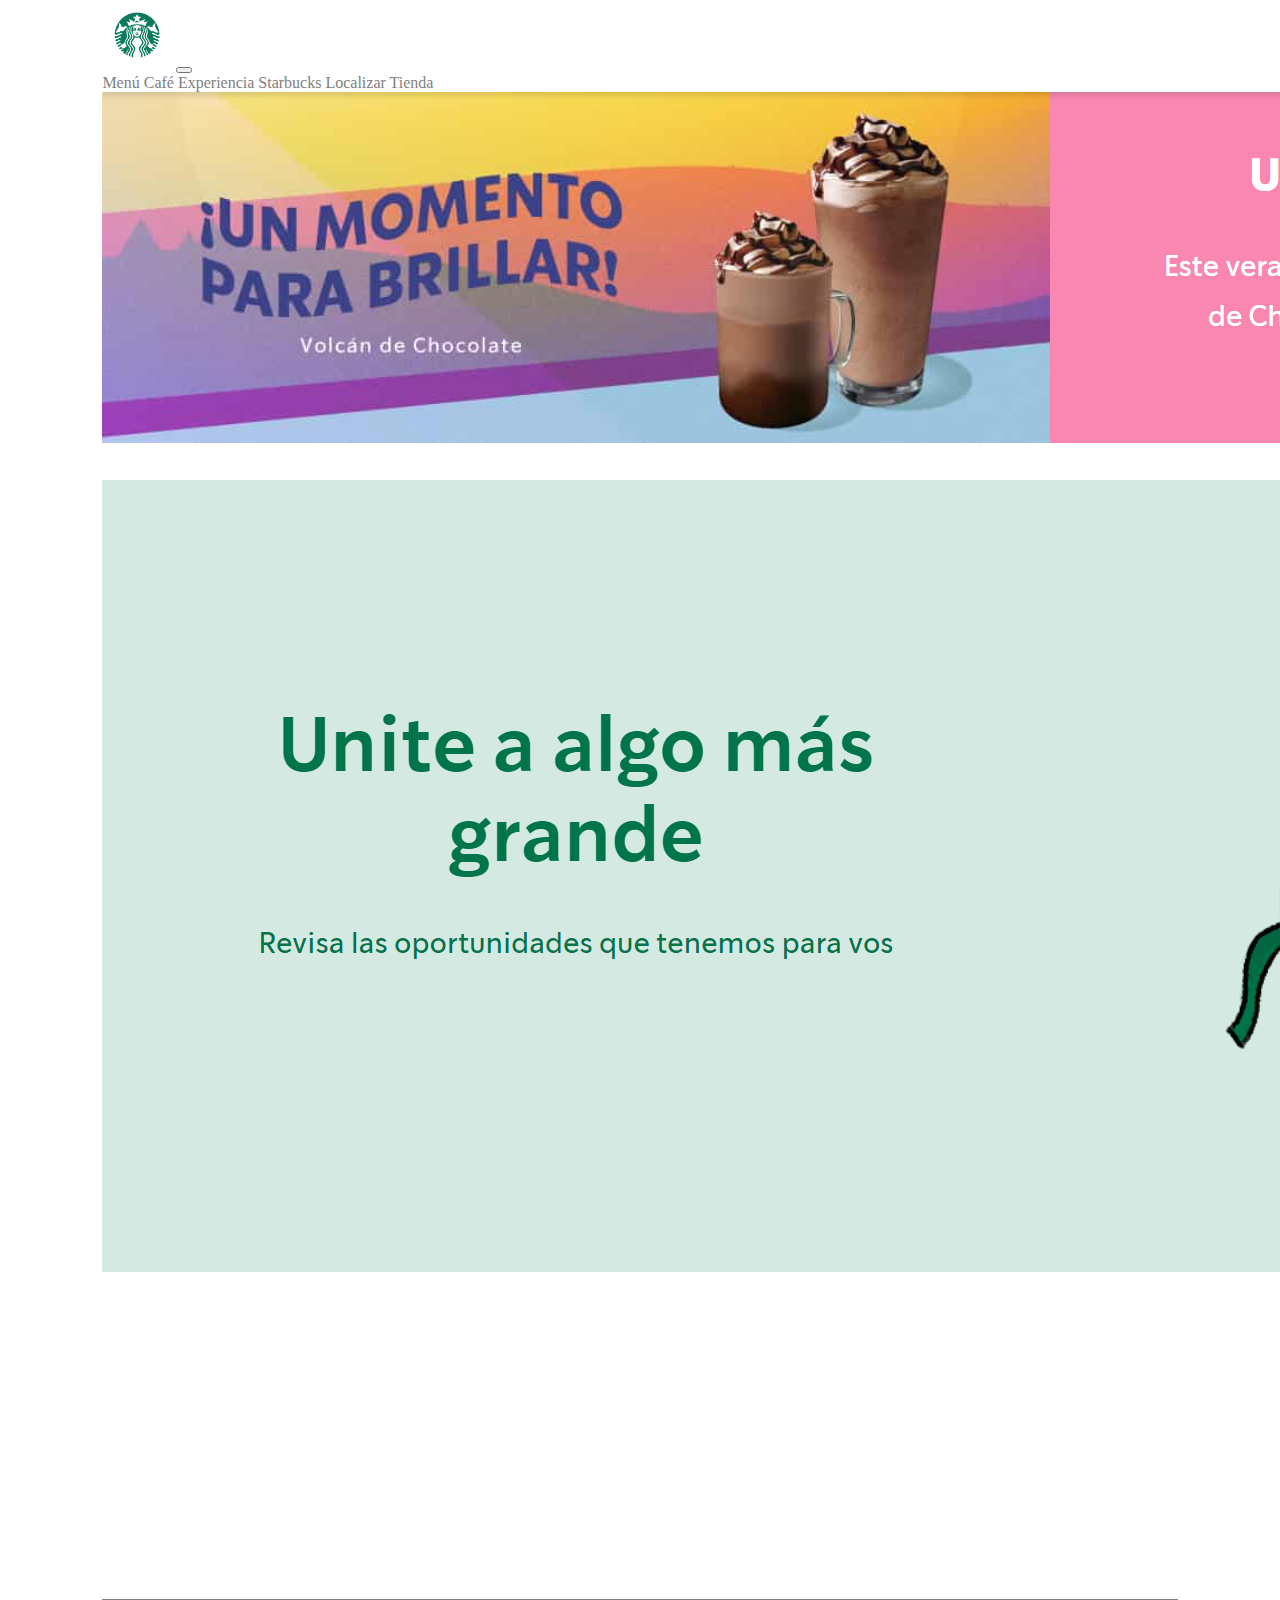
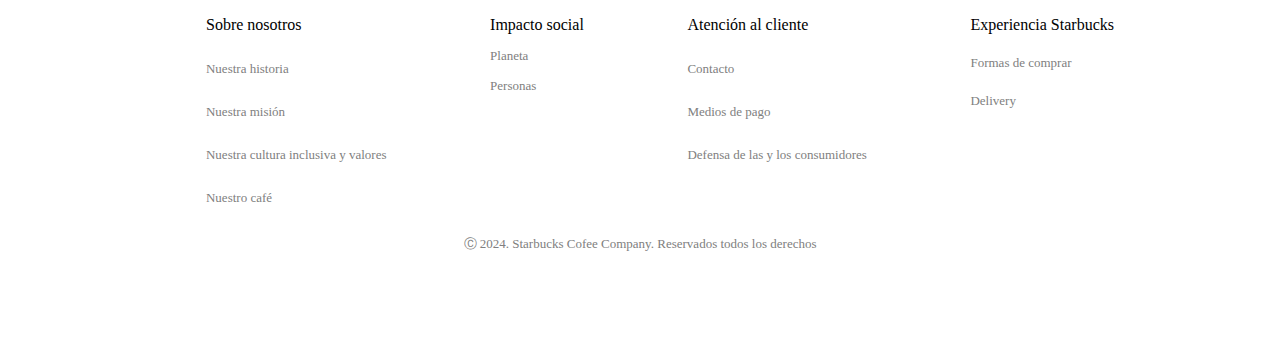
==== index.html @ 3f712991 "mi primer commit" ====
<!doctype html>
<html lang="en">
  <head>
    <meta charset="utf-8">
    <meta name="viewport" content="width=device-width, initial-scale=1">
    <title>Bootstrap demo</title>
    <link href="https://cdn.jsdelivr.net/npm/bootstrap@5.3.2/dist/css/bootstrap.min.css" rel="stylesheet" integrity="sha384-T3c6CoIi6uLrA9TneNEoa7RxnatzjcDSCmG1MXxSR1GAsXEV/Dwwykc2MPK8M2HN" crossorigin="anonymous">

    <link rel="stylesheet" href="style.css">
  </head>
  <body>

    <header class=>
        <nav class="navbar navbar-expand-lg bg-body-tertiary">
            <div class="container-fluid">
              <a class="navbar-brand" href="index.html"><img src="logo/starbucks-logo-starbucks-icon-transparent-free-png.webp" alt="" width="70px"></a>
              <button class="navbar-toggler" type="button" data-bs-toggle="collapse" data-bs-target="#navbarNavAltMarkup" aria-controls="navbarNavAltMarkup" aria-expanded="false" aria-label="Toggle navigation">
                <span class="navbar-toggler-icon"></span>
              </button>
              <div class="collapse navbar-collapse" id="navbarNavAltMarkup">
                <div class="navbar-nav">
                  <a class="nav-link" aria-current="page" href="menu.html">Menú</a>
                  <a class="nav-link" href="cafe.html">Café</a>
                  <a class="nav-link" href="experiencia.html">Experiencia Starbucks</a>
                  <a class="nav-link" href="https://www.starbucks.com.ar/stores">Localizar Tienda</a>
                </div>
              </div>
            </div>
          </nav>
    </header>

    <section>
        <div class="container-xl">
            <img src="home/unmomento.png" class="img-fluid" alt="...">
        </div>

        <div class="container-xl img-unete">
            <img src="home/unete.png" class="img-fluid" alt="...">
        </div>
    </section>

    
    <section class="flex-container">
        <div>
            <ul>
                <li>Sobre nosotros</li>
                <li class="lista"><a href="nuestra.html">Nuestra historia</a></li>
                <li class="lista"><a href="">Nuestra misión</a></li>
                <li class="lista"><a href="">Nuestra cultura inclusiva y valores</a></li>
                <li class="lista"><a href="">Nuestro café</a></li>
            </ul>
        </div>
        <div>
            <ul>
                <li>Impacto social</li>
                <li class="lista"><a href="">Planeta</a></li>
                <li class="lista"><a href="">Personas</a></li>
            </ul>
        </div>
        <div>
            <ul>
                <li>Atención al cliente</li>
                <li class="lista"><a href="">Contacto</a></li>
                <li class="lista"><a href="">Medios de pago</a></li>
                <li class="lista"><a href="">Defensa de las y los consumidores</a></li>
            </ul>
        </div>
        <div>
            <ul>
                <li>Experiencia Starbucks</li>
                <li class="lista"><a href="">Formas de comprar</a></li>
                <li class="lista"><a href="">Delivery</a></li>
            </ul>
        </div>
    </section>
    
    <footer>
        <p>Ⓒ 2024. Starbucks Cofee Company. Reservados todos los derechos</p>
    </footer>



    <script src="https://cdn.jsdelivr.net/npm/bootstrap@5.3.2/dist/js/bootstrap.bundle.min.js" integrity="sha384-C6RzsynM9kWDrMNeT87bh95OGNyZPhcTNXj1NW7RuBCsyN/o0jlpcV8Qyq46cDfL" crossorigin="anonymous"></script>
  </body>
</html>
---- style.css ----
body{
    margin: 0% 8% 8% 8%;
}

.flex-container{
    display: flex;
    flex-direction: row;
    justify-content: space-evenly;
    margin-top: 30%;
    border-top: 0.5px solid gray;
}

.img-unete{
    margin-top: 3%;
}

.lista{
    margin-top: 15%;
    font-size: small;

}

footer{
    display: inline;
    text-align: center;
    color: gray;
    font-size: small;
}

a{
    text-decoration: none;
    color: gray;
}


ul{
    list-style: none;
}

.bebidas-grilla{
    display: grid;
    grid-template-rows: 1fr 1fr 1fr;
    grid-template-columns: 1fr 1fr 1fr;
    grid-template-areas: 
    "bebida1 bebida2 bebida3"
    "bebida4 bebida5 bebida6"
    "bebida7"              ;
}

.bebida1{
    grid-area: bebida1;
}

.bebida2{
    grid-area: bebida2;
}

.bebida3{
    grid-area: bebida3;
}

.bebida4{
    grid-area: bebida4;
}

.bebida5{
    grid-area: bebida5;
}

.bebida6{
    grid-area: bebida6;
}

.bebida7{
    grid-area: bebida7;
}
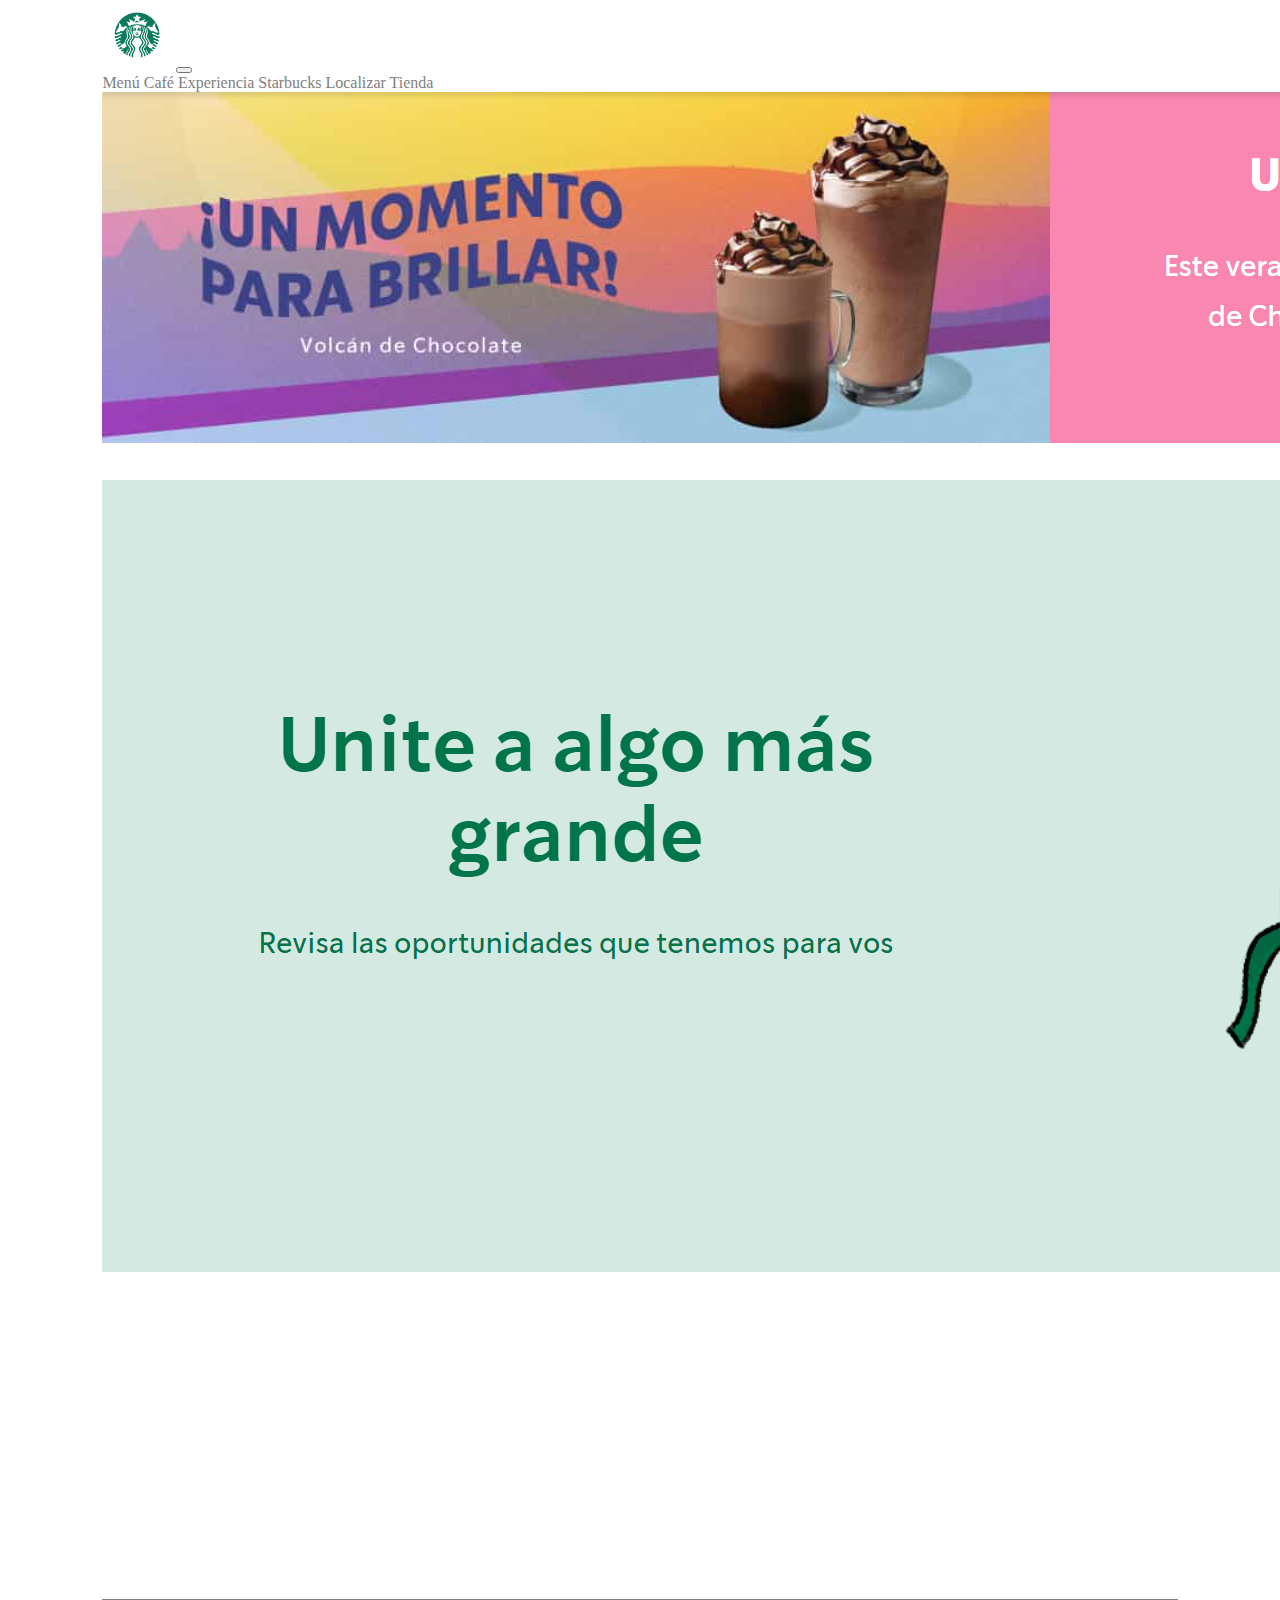
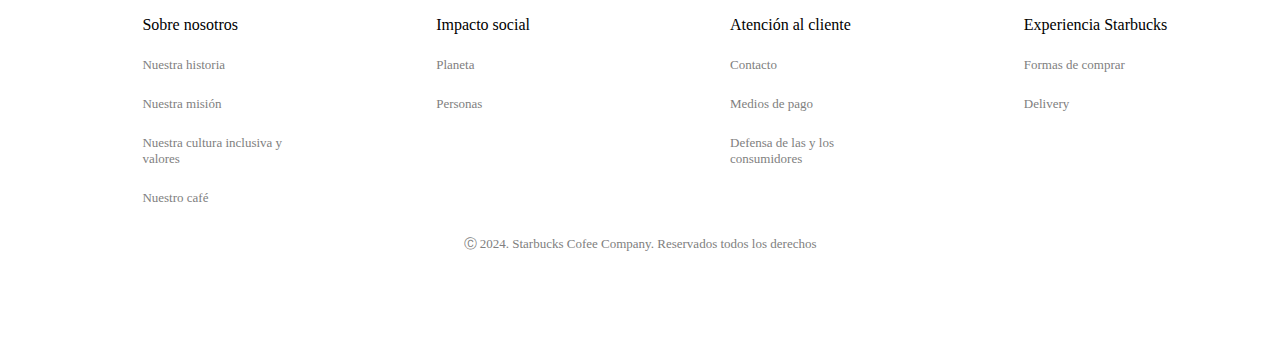
==== commit f32c4694: "hice git-container de todos los index" ====
--- a/index.html
+++ b/index.html
@@ -10,9 +10,9 @@
   </head>
   <body>
 
-    <header class=>
+    <header>
         <nav class="navbar navbar-expand-lg bg-body-tertiary">
-            <div class="container-fluid">
+            <div class="container">
               <a class="navbar-brand" href="index.html"><img src="logo/starbucks-logo-starbucks-icon-transparent-free-png.webp" alt="" width="70px"></a>
               <button class="navbar-toggler" type="button" data-bs-toggle="collapse" data-bs-target="#navbarNavAltMarkup" aria-controls="navbarNavAltMarkup" aria-expanded="false" aria-label="Toggle navigation">
                 <span class="navbar-toggler-icon"></span>
@@ -39,41 +39,42 @@
         </div>
     </section>
 
-    
-    <section class="flex-container">
-        <div>
-            <ul>
-                <li>Sobre nosotros</li>
-                <li class="lista"><a href="nuestra.html">Nuestra historia</a></li>
-                <li class="lista"><a href="">Nuestra misión</a></li>
-                <li class="lista"><a href="">Nuestra cultura inclusiva y valores</a></li>
-                <li class="lista"><a href="">Nuestro café</a></li>
-            </ul>
-        </div>
-        <div>
-            <ul>
-                <li>Impacto social</li>
-                <li class="lista"><a href="">Planeta</a></li>
-                <li class="lista"><a href="">Personas</a></li>
-            </ul>
-        </div>
-        <div>
-            <ul>
-                <li>Atención al cliente</li>
-                <li class="lista"><a href="">Contacto</a></li>
-                <li class="lista"><a href="">Medios de pago</a></li>
-                <li class="lista"><a href="">Defensa de las y los consumidores</a></li>
-            </ul>
-        </div>
-        <div>
-            <ul>
-                <li>Experiencia Starbucks</li>
-                <li class="lista"><a href="">Formas de comprar</a></li>
-                <li class="lista"><a href="">Delivery</a></li>
-            </ul>
-        </div>
-    </section>
-    
+
+    <section class="grid-container">
+      <div class="columna1">
+          <ul>
+              <li>Sobre nosotros</li>
+              <li class="lista"><a href="nuestra.html">Nuestra historia</a></li>
+              <li class="lista"><a href="">Nuestra misión</a></li>
+              <li class="lista"><a href="">Nuestra cultura inclusiva y valores</a></li>
+              <li class="lista"><a href="">Nuestro café</a></li>
+          </ul>
+      </div>
+      <div class="columna2">
+          <ul>
+              <li>Impacto social</li>
+              <li class="lista"><a href="">Planeta</a></li>
+              <li class="lista"><a href="">Personas</a></li>
+          </ul>
+      </div>
+      <div class="columna3">
+          <ul>
+              <li>Atención al cliente</li>
+              <li class="lista"><a href="">Contacto</a></li>
+              <li class="lista"><a href="">Medios de pago</a></li>
+              <li class="lista"><a href="">Defensa de las y los consumidores</a></li>
+          </ul>
+      </div>
+      <div class="columna4">
+          <ul>
+              <li>Experiencia Starbucks</li>
+              <li class="lista"><a href="">Formas de comprar</a></li>
+              <li class="lista"><a href="">Delivery</a></li>
+          </ul>
+      </div>
+  </section>
+
+  
     <footer>
         <p>Ⓒ 2024. Starbucks Cofee Company. Reservados todos los derechos</p>
     </footer>
--- a/style.css
+++ b/style.css
@@ -1,13 +1,5 @@
 body{
     margin: 0% 8% 8% 8%;
-}
-
-.flex-container{
-    display: flex;
-    flex-direction: row;
-    justify-content: space-evenly;
-    margin-top: 30%;
-    border-top: 0.5px solid gray;
 }
 
 .img-unete{
@@ -37,40 +29,73 @@
     list-style: none;
 }
 
-.bebidas-grilla{
+.grid-container{
     display: grid;
-    grid-template-rows: 1fr 1fr 1fr;
-    grid-template-columns: 1fr 1fr 1fr;
+    grid-template-columns: 1fr 1fr 1fr 1fr;
+    grid-template-rows: 1fr;
+
     grid-template-areas: 
-    "bebida1 bebida2 bebida3"
-    "bebida4 bebida5 bebida6"
-    "bebida7"              ;
+    "columna1 columna2 columna3 columna4";
+
+    gap: 100px;
+
+    display: grid;
+    grid-template-columns: 1fr 1fr 1fr 1fr;
+    grid-template-rows: 1fr;
+    margin-top: 30%;
+    border-top: 0.5px solid gray;
+ }
+    
+    .columna1{
+        grid-area: columna1;
+    }
+    
+    .columna2{
+        grid-area: columna2;
+    }
+    
+    .columna3{
+        grid-area: columna3;
+    }
+    
+    .columna4{
+        grid-area: columna4;
+    }
+
+@media (min-width:200px) and (max-width:800px){
+    .grid-container{
+        display: grid;
+        grid-template-columns: 1fr;
+        grid-template-rows: 1fr 1fr 1fr 1fr;
+    
+        grid-template-areas: 
+        "columna1"
+        "columna2"
+        "columna3"
+        "columna4";
+    
+        gap: 100px;
+    
+        display: flex;
+        flex-direction: column;
+        justify-content: space-evenly;
+        margin-top: 30%;
+        border-top: 0.5px solid gray;
+    }
+    
+    .columna1{
+        grid-area: columna1;
+    }
+    
+    .columna2{
+        grid-area: columna2;
+    }
+    
+    .columna3{
+        grid-area: columna3;
+    }
+    
+    .columna4{
+        grid-area: columna4;
+    }
 }
-
-.bebida1{
-    grid-area: bebida1;
-}
-
-.bebida2{
-    grid-area: bebida2;
-}
-
-.bebida3{
-    grid-area: bebida3;
-}
-
-.bebida4{
-    grid-area: bebida4;
-}
-
-.bebida5{
-    grid-area: bebida5;
-}
-
-.bebida6{
-    grid-area: bebida6;
-}
-
-.bebida7{
-    grid-area: bebida7;
-}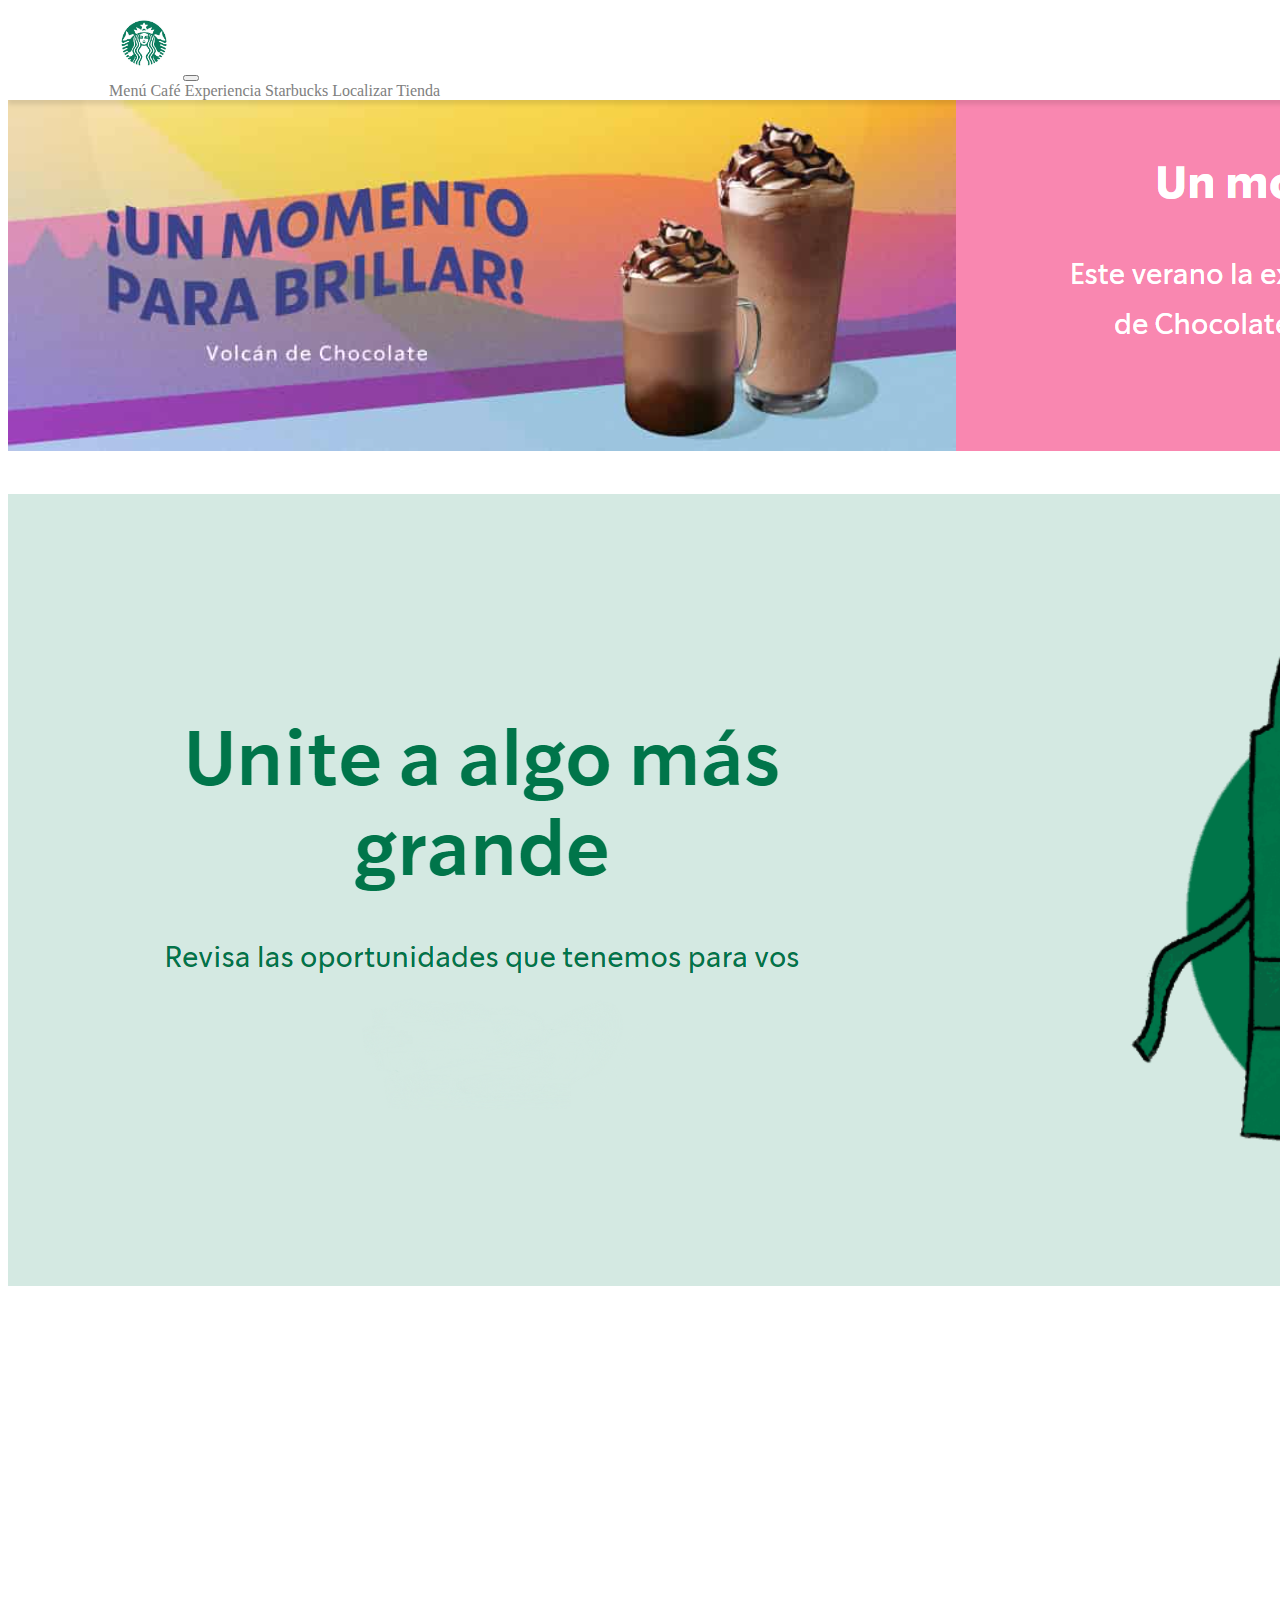
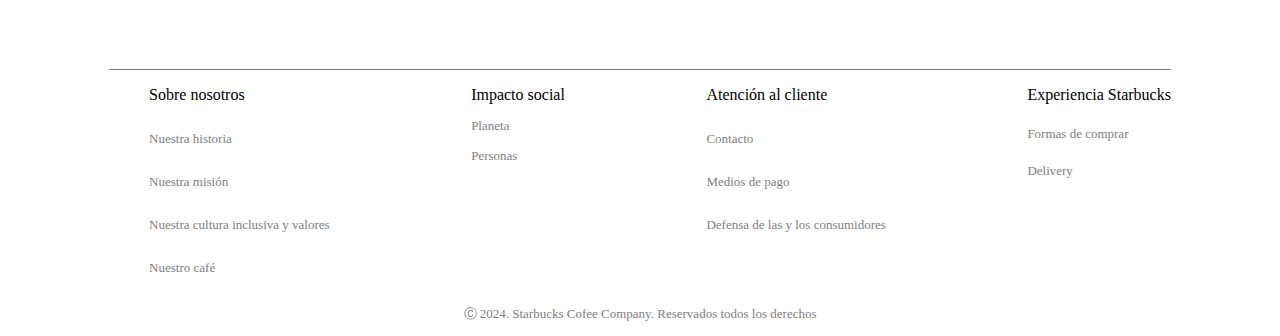
==== commit 0174ad63: "arregle el margen de los index" ====
--- a/index.html
+++ b/index.html
@@ -11,7 +11,7 @@
   <body>
 
     <header>
-        <nav class="navbar navbar-expand-lg bg-body-tertiary">
+        <nav class="navbar navbar-expand-lg bg-body-tertiary nav">
             <div class="container">
               <a class="navbar-brand" href="index.html"><img src="logo/starbucks-logo-starbucks-icon-transparent-free-png.webp" alt="" width="70px"></a>
               <button class="navbar-toggler" type="button" data-bs-toggle="collapse" data-bs-target="#navbarNavAltMarkup" aria-controls="navbarNavAltMarkup" aria-expanded="false" aria-label="Toggle navigation">
--- a/style.css
+++ b/style.css
@@ -1,5 +1,5 @@
-body{
-    margin: 0% 8% 8% 8%;
+nav{
+    margin: 0% 8% 0% 8%;
 }
 
 .img-unete{
@@ -37,12 +37,12 @@
     grid-template-areas: 
     "columna1 columna2 columna3 columna4";
 
-    gap: 100px;
-
-    display: grid;
-    grid-template-columns: 1fr 1fr 1fr 1fr;
-    grid-template-rows: 1fr;
-    margin-top: 30%;
+    
+    
+    display: flex;
+    flex-direction: row;
+    justify-content:space-between;
+    margin: 30% 8% 0% 8%;
     border-top: 0.5px solid gray;
  }
     
@@ -99,3 +99,49 @@
         grid-area: columna4;
     }
 }
+
+.body-menu{
+    margin: 0% 8% 0% 8%;
+}
+
+.disfrutalos{
+    font-size: large;
+}
+
+.conoce{
+   font-size: 30px;
+}
+
+.bebida{
+    font-size: 100%;
+    margin-top: 70px;
+    border-bottom: 1px solid black;
+    border-top: 1px solid black;
+    padding: 20px;
+}
+
+.comida{
+    font-size: 100%;
+    margin-top: 70px;
+    border-bottom: 1px solid black;
+    border-top: 1px solid black;
+    padding: 20px;
+}
+
+.en-casa{
+    font-size: 100%;
+    margin-top: 70px;
+    border-bottom: 1px solid black;
+    border-top: 1px solid black;
+    padding: 20px;
+}
+
+.nuestro-cafe{
+    font-size: 300%;
+    font-weight: bolder;
+    color: white;
+    background-color: #184a17;
+    text-align: center;
+    margin: 0%;
+    padding: 70px;
+}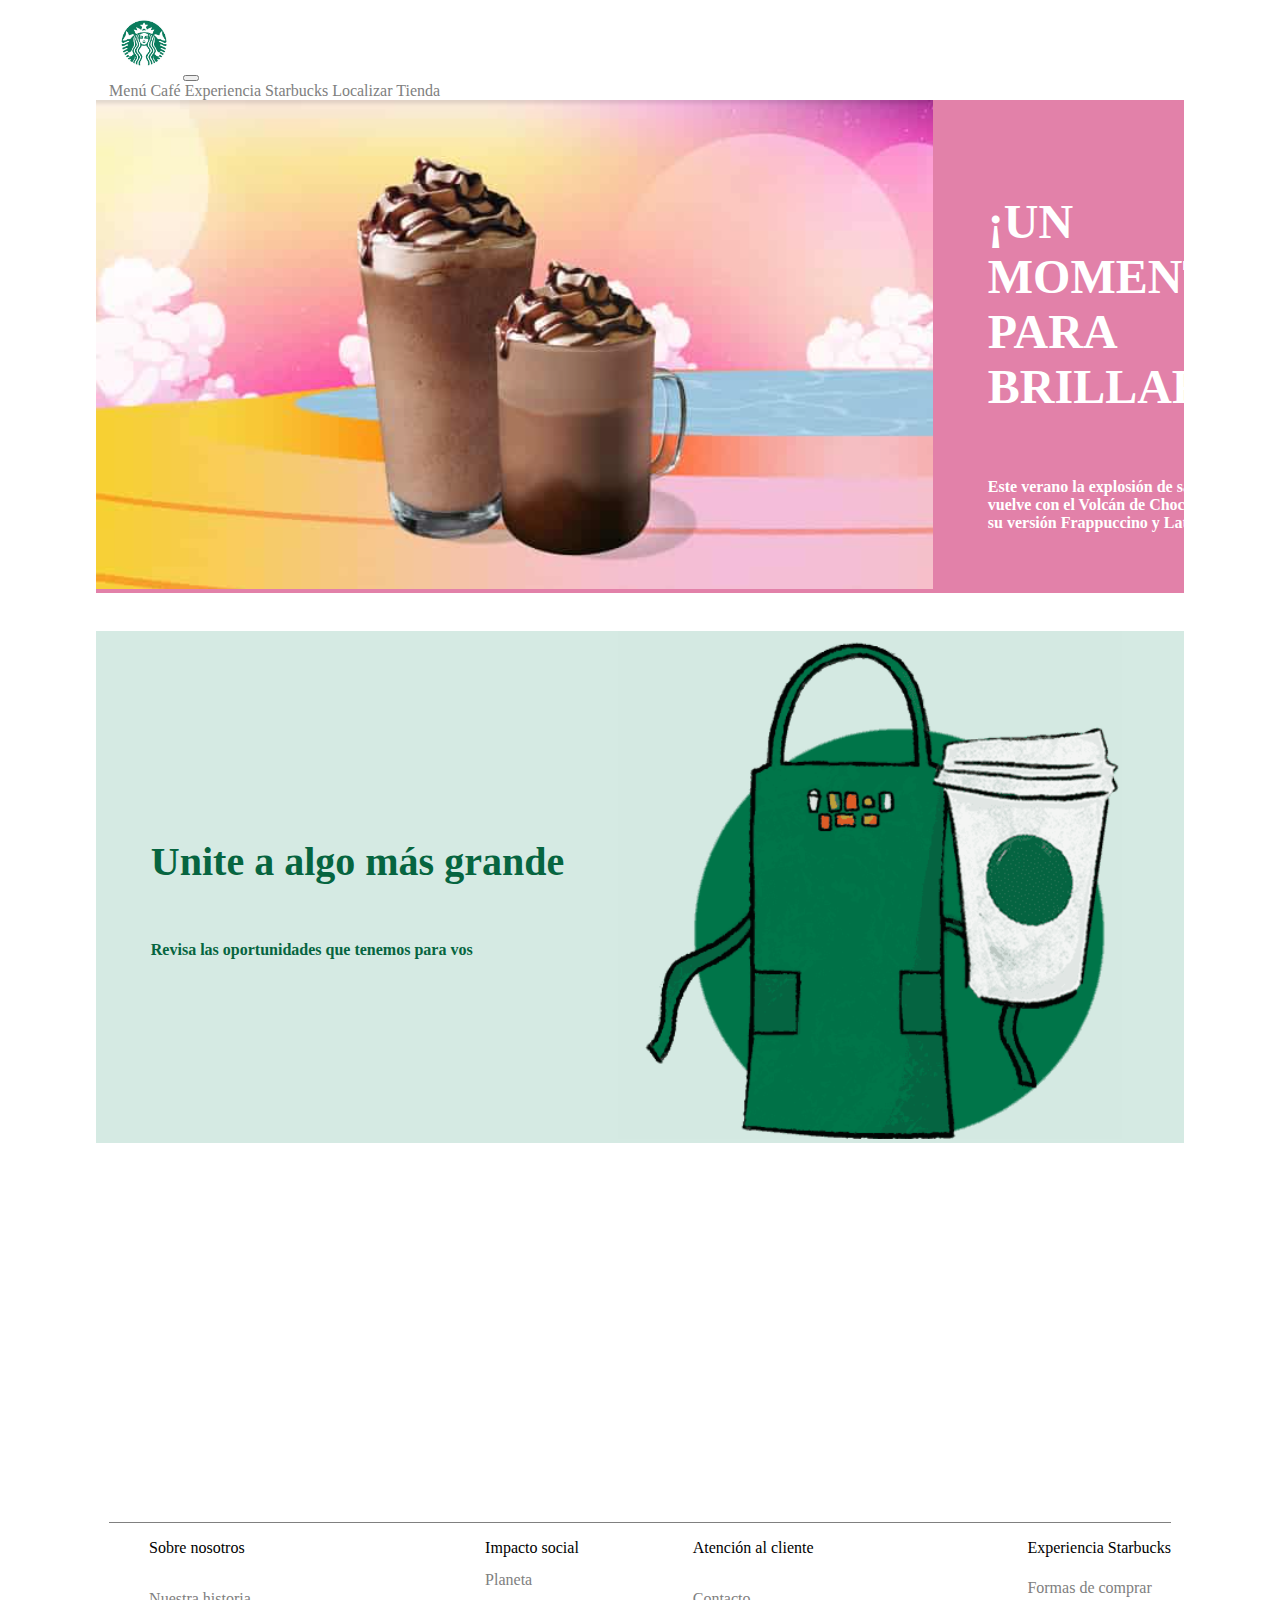
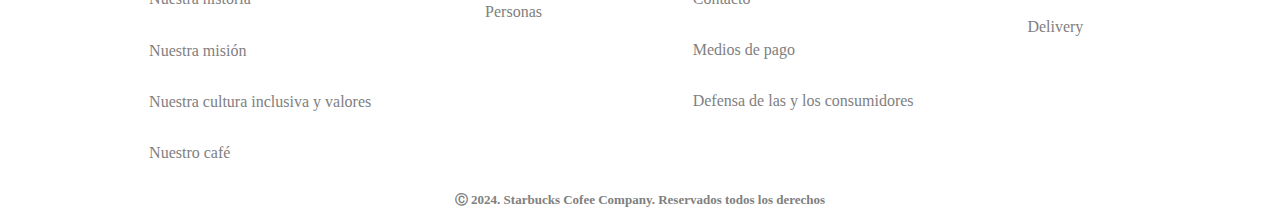
==== commit 72c79398: "terminacion de toda la pagina" ====
--- a/index.html
+++ b/index.html
@@ -29,14 +29,30 @@
           </nav>
     </header>
 
-    <section>
-        <div class="container-xl">
-            <img src="home/unmomento.png" class="img-fluid" alt="...">
+    <section class="flex-home1">
+
+        <div>
+            <img src="home/un-momento2.png" class="img-fluid" alt="...">
         </div>
 
-        <div class="container-xl img-unete">
-            <img src="home/unete.png" class="img-fluid" alt="...">
+        <div class="flex-alineacion">
+          <p class="un-momento-parrafo">¡un momento para brillar!</p>
+          <p class="este-verano-parrafo">Este verano la explosión de sabor vuelve con el Volcán de Chocolate en su versión Frappuccino y Latte</p>
         </div>
+
+    </section>
+
+    <section class="flex-home2">
+
+      <div class="flex-alineacion">
+        <p class="unete-parrafo">Unite a algo más grande</p>
+        <p class="revisa-parrafo">Revisa las oportunidades que tenemos para vos</p>
+      </div>
+
+        <div>
+            <img src="home/unete2.png" class="img-fluid" alt="...">
+        </div>
+
     </section>
 
 
--- a/style.css
+++ b/style.css
@@ -2,13 +2,99 @@
     margin: 0% 8% 0% 8%;
 }
 
-.img-unete{
-    margin-top: 3%;
+.flex-home1{
+    display: flex;
+    flex-direction: row;
+    background-color: #e281a9;
+    margin-left: 7%;
+    margin-right: 7%;
+    margin-bottom: 3%;
+}
+
+.flex-alineacion{
+    display: flex;
+    flex-direction: column;
+    justify-content: center;
+    margin-left: 5%;
+    margin-right: 5%;
+}
+
+
+.un-momento-parrafo{
+    text-transform: uppercase;
+    font-size: 300%;
+    color: white;
+}
+
+.este-verano-parrafo{
+    color: white;
+}
+
+.flex-home2{
+    display: flex;
+    flex-direction: row;
+    background-color: #d5eae3;
+    margin-left: 7%;
+    margin-right: 7%;
+    margin-bottom: 5px;
+}
+
+.unete-parrafo{
+    color: #066540;
+    font-size: 250%;
+}
+
+.revisa-parrafo{
+    color: #066540;
+}
+
+@media (min-width:200px) and (max-width:800px){
+
+
+    .flex-home1{
+        display: flex;
+        flex-direction: column;
+        background-color: #e281a9;
+        margin-bottom: 3%;
+    }
+    
+    
+    .un-momento-parrafo{
+        font-size: 150%;
+        color: white;
+    }
+    
+    .este-verano-parrafo{
+        color: white;
+    }
+    
+    .flex-home2{
+        display: flex;
+        flex-direction: column;
+        background-color: #d5eae3;
+        margin-left: 7%;
+        margin-right: 7%;
+    }
+    
+    .unete-parrafo{
+        color: #066540;
+        font-size: 150%;
+    }
+    
+    .revisa-parrafo{
+        color: #066540;
+    }
+
 }
 
 .lista{
+    color: gray;
     margin-top: 15%;
-    font-size: small;
+}
+
+.lista:hover{
+    color: #1c3b33;
+    text-decoration: underline;
 
 }
 
@@ -29,6 +115,10 @@
     list-style: none;
 }
 
+p{
+    font-weight: bolder;
+}
+
 .grid-container{
     display: grid;
     grid-template-columns: 1fr 1fr 1fr 1fr;
@@ -85,18 +175,52 @@
     
     .columna1{
         grid-area: columna1;
+        border-top: 1px solid black;
     }
     
     .columna2{
         grid-area: columna2;
+        border-top: 1px solid black;
     }
     
     .columna3{
         grid-area: columna3;
+        border-top: 1px solid black;
     }
     
     .columna4{
         grid-area: columna4;
+        border-top: 1px solid black;
+    }
+
+    footer{
+        display: inline;
+        text-align: center;
+        color: gray;
+        font-size: 50%;
+    }
+
+    .nuestro-cafe{
+        font-size: 200%;
+        font-weight: bolder;
+        color: white;
+        background-color: #1c3b33;
+        text-align: left;
+        padding: 30px;
+    }
+    
+    .body-cafe{
+        margin-left: 3%;
+        margin-right: 3%;
+    }
+    
+    .primer-parrafo-cafe{
+        margin-top: 5%;
+    }
+    
+    p ::first-letter{
+        text-transform: uppercase;
+    
     }
 }
 
@@ -137,11 +261,216 @@
 }
 
 .nuestro-cafe{
-    font-size: 300%;
+    font-size: 350%;
     font-weight: bolder;
     color: white;
-    background-color: #184a17;
+    background-color: #1c3b33;
     text-align: center;
-    margin: 0%;
     padding: 70px;
+}
+
+.body{
+    margin-left: 30%;
+    margin-right: 30%;
+}
+
+.primer-parrafo-cafe{
+    margin-top: 5%;
+}
+
+
+@media (min-width:200px) and (max-width:800px){
+    .nuestro-cafe{
+        font-size: 200%;
+        font-weight: bolder;
+        color: white;
+        background-color: #1c3b33;
+        text-align: left;
+        padding: 30px;
+    }
+    
+    .body{
+        margin-left: 3%;
+        margin-right: 3%;
+    }
+    
+    .primer-parrafo-cafe{
+        margin-top: 5%;
+    }
+    
+    p ::first-letter{
+        text-transform: uppercase;
+    
+    }
+}
+
+.experiencia{
+    font-size: 350%;
+    font-weight: bolder;
+    color: white;
+    background-color: #1c3b33;
+    text-align: center;
+    padding: 40px;
+}
+
+.parrafo-experiencia{
+    margin: 3% 30% 5% 30%;
+}
+
+
+.flex-instore{
+    display: flex;
+    flex-direction: row;
+    margin: 0% 15% 5% 15%;
+    background-color: #f3f3eb;
+    padding: 8px;
+}
+
+.instore{
+    font-size: 200%;
+    font-weight: bolder;
+}
+
+
+.parrafo-store{
+    font-size: 150%;
+}
+
+.flex-drive{
+    display: flex;
+    flex-direction: row;
+    margin: 0% 15% 5% 15%;
+    background-color: #f3f3eb;
+    padding: 8px;
+}
+
+.drive{
+    font-size: 200%;
+    font-weight: bolder;
+}
+
+.parrafo-drive{
+    font-size: 150%;
+}
+
+.flex-delivery{
+    display: flex;
+    flex-direction: row;
+    margin: 0% 15% 5% 15%;
+    background-color: #f3f3eb;
+    padding: 8px;
+}
+
+.delivery{
+    font-size: 200%;
+    font-weight: bolder;
+}
+
+.parrafo-delivery{
+    font-size: 150%;
+}
+
+@media (min-width:200px) and (max-width:800px){
+
+    .experiencia{
+        font-size: 189%;
+        font-weight: bolder;
+        color: white;
+        background-color: #1c3b33;
+        text-align: center;
+        padding: 40px;
+    }
+    
+    .parrafo-experiencia{
+        margin: 10% 5% 15% 5%;
+        text-align: center;
+    }
+    
+
+    .flex-instore{
+        display: flex;
+        flex-direction: column;
+        margin: 0% 5% 10% 5%;
+        background-color: #f3f3eb;
+        padding: 8px;
+    }
+    
+    .instore{
+        font-size: 150%;
+        font-weight: bolder;
+    }
+    
+    
+    .parrafo-store{
+        font-size: 100%;
+    }
+    
+    .flex-drive{
+        display: flex;
+        flex-direction: column;
+        margin: 0% 5% 10% 5%;
+        background-color: #f3f3eb;
+        padding: 8px;
+    }
+    
+    .drive{
+        font-size: 150%;
+        font-weight: bolder;
+    }
+    
+    .parrafo-drive{
+        font-size: 100%;
+    }
+    
+    .flex-delivery{
+        display: flex;
+        flex-direction: column;
+        margin: 0% 5% 10% 5%;
+        background-color: #f3f3eb;
+        padding: 8px;
+    }
+    
+    .delivery{
+        font-size: 150%;
+        font-weight: bolder;
+    }
+    
+    .parrafo-delivery{
+        font-size: 100%;
+    }
+
+}
+
+.nuestra-historia{
+    font-size: 350%;
+    font-weight: bolder;
+    color: white;
+    background-color: #1c3b33;
+    text-align: center;
+    padding: 40px;
+    margin-bottom: 5%;
+}
+
+.parrafo1, .parrafo2, .parrafo3, .parrafo4, .parrafo5, .parrafo6, .parrafo7{
+    text-align: center;
+    margin-top: 7%;
+}
+
+@media (min-width:200px) and (max-width:800px){
+    .nuestra-historia{
+        font-size: 189%;
+        font-weight: bolder;
+        color: white;
+        background-color: #1c3b33;
+        text-align: center;
+        padding: 40px;
+    }
+    
+    .parrafo1, .parrafo2, .parrafo3, .parrafo4, .parrafo5, .parrafo6, .parrafo7{
+        font-size: small;
+        text-transform: capitalize;
+        text-align: center;
+        margin-top: 7%;
+    }
+
 }